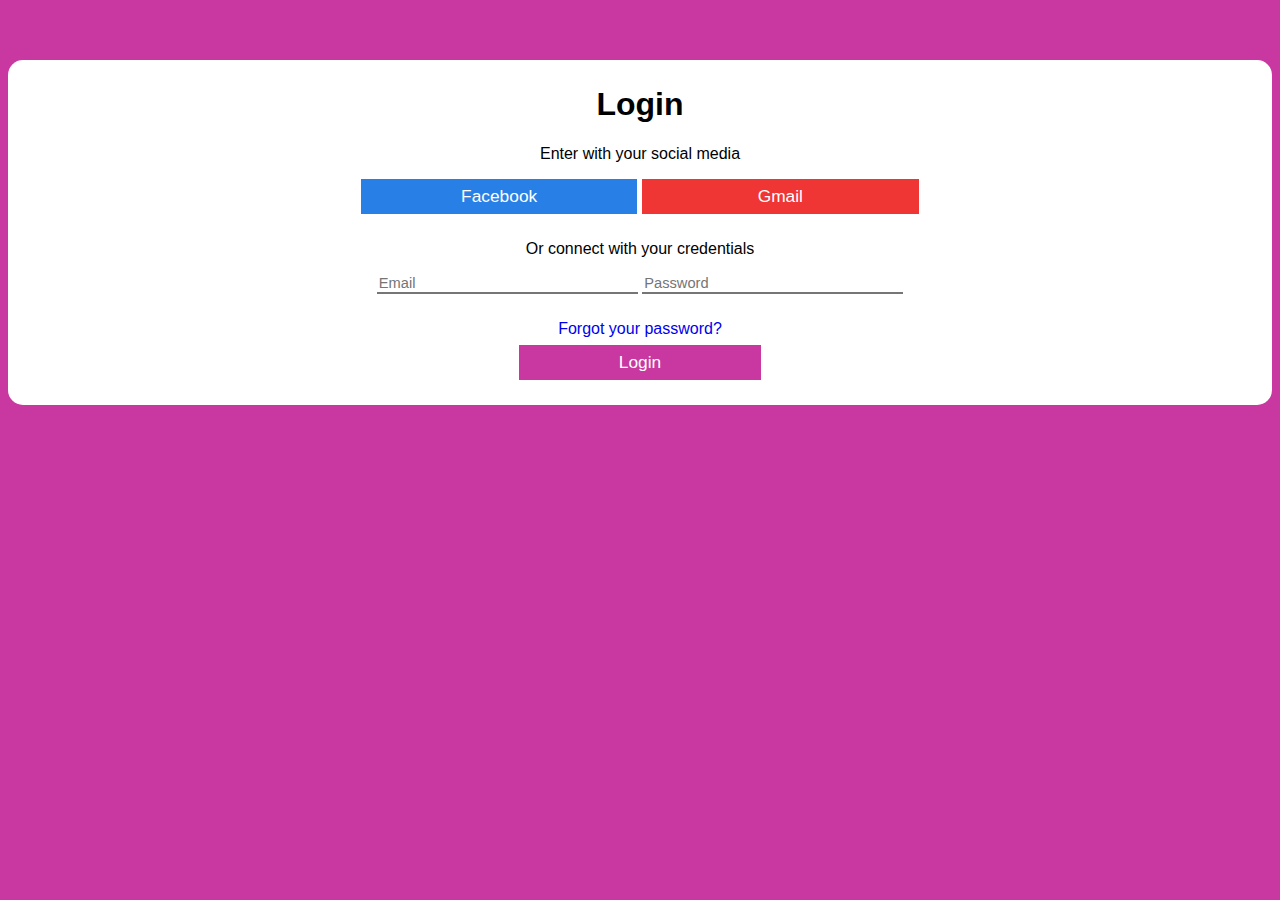
==== Pg_de_Login/index.html @ c3d858ca "Inicio" ====
<!DOCTYPE html>
<html lang="pt-br">
  <head>
    <meta http-equiv="content-type" content="text/html; charset=utf-8" />
    <link rel="stylesheet" href="estilo.css" type="text/css"/>
    <title>Área de login</title>
  </head>
  <body>
    <div id='login'>
      <h1>Login</h1>
      <p>Enter with your social media</p>
      <a href="https://www.facebook.com"><input type="button" id="facebook" value="Facebook"/></a>
      <a href="https://mail.google.com"><input type="button" id="gmail" value="Gmail"/></a>
      <p>Or connect with your credentials</p>
      <input type="email" id="email"  placeholder="Email" size="28">
      <input type="password" id="senha"  placeholder="Password" size="28" maxlength="20">
      <a href="https://www.google.com.br" id="nvsenha"><p>Forgot your password?</p></a>
     <a href="index.html"><input type="button" id="entrar" value="Login"/></a> 
    </div>
  </body>
</html>
---- Pg_de_Login/estilo.css ----
body {
  background-color: rgb(200,56,160);
  font: normal 12pt Arial;
}

div#login {
  background-color: white;
  align-items: center;
  text-align: center;
  border-radius: 15px;
  margin-top: 60px;
  padding: 5px;
}

input#facebook {
  background-color: rgb(40,127,229);
  color: white;
  font: normal 13pt Arial;
  padding: 7px 100px;
  margin-top: -10px;
  margin-bottom: 10px;
  border: none;
}

input#gmail {
  background-color: rgb(240,53,53);
  color: white;
  font: normal 13pt Arial;
  padding: 7px 116px;
  margin-bottom: -15px;
  border: none;
}

input#email {
  font: normal 11pt Arial;
  border-top: none;
  border-right: none;
  border-left: none;
  margin-left: 0px;
  padding: 4px auto;
  margin-bottom: 10px;
}

input#senha {
  font: normal 11pt Arial;
  border-top: none;
  border-right: none;
  border-left: none;
  margin-left: 0px;
  padding: 4px auto;
}

input#entrar {
  background-color: rgb(200,56,160);
  color: white;
  font: normal 13pt Arial;
  padding: 7px 100px;
  margin-top: -10px;
  margin-bottom: 20px;
  border: none;
}

a {
  text-decoration: none;
}
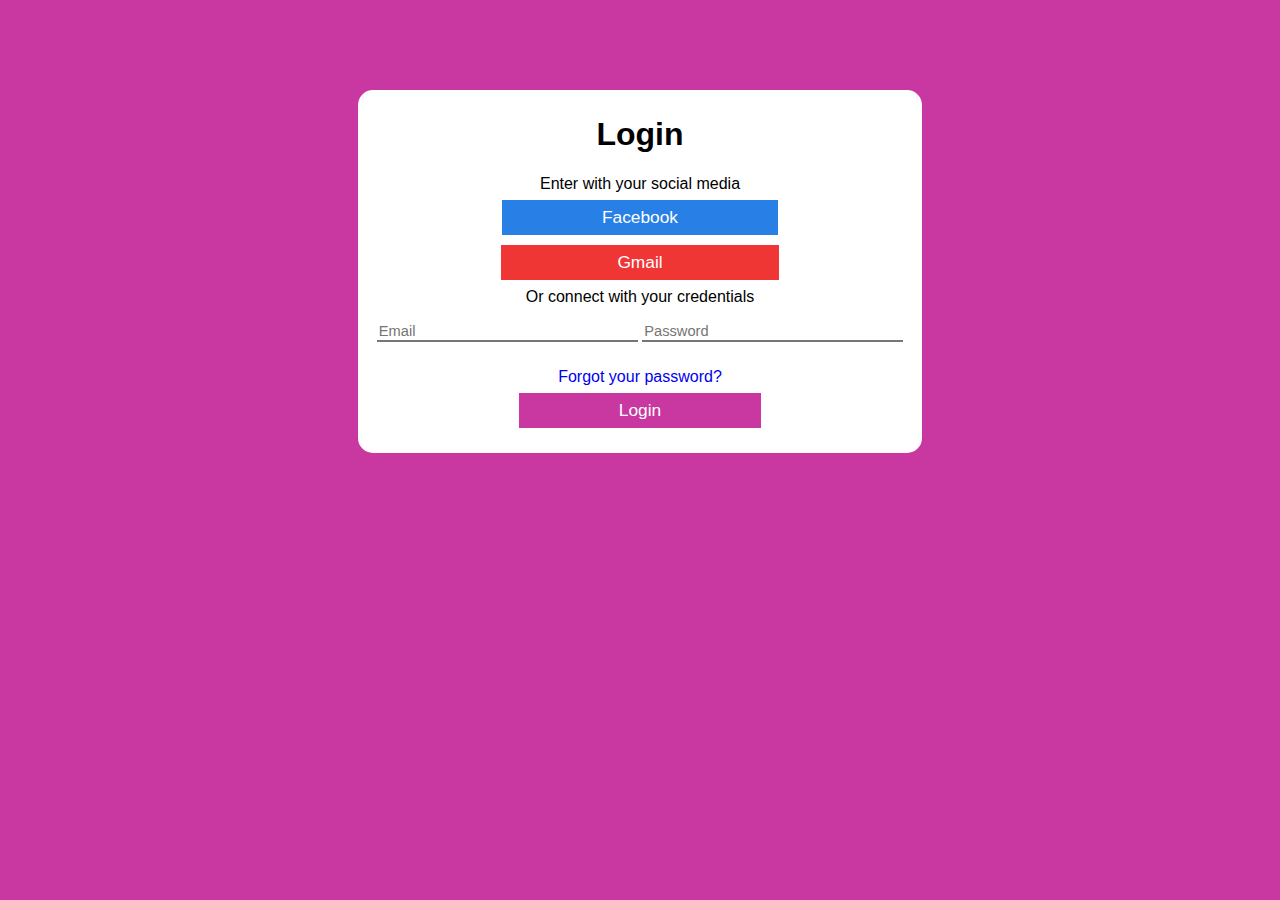
==== commit dc80ff8c: "testes responsivos" ====
--- a/Pg_de_Login/index.html
+++ b/Pg_de_Login/index.html
@@ -3,6 +3,7 @@
   <head>
     <meta http-equiv="content-type" content="text/html; charset=utf-8" />
     <link rel="stylesheet" href="estilo.css" type="text/css"/>
+    <link rel="stylesheet" href="responsivo.css">
     <title>Área de login</title>
   </head>
   <body>
--- a/Pg_de_Login/estilo.css
+++ b/Pg_de_Login/estilo.css
@@ -8,7 +8,8 @@
   align-items: center;
   text-align: center;
   border-radius: 15px;
-  margin-top: 60px;
+  margin: 90px 350px auto 350px; 
+  /*margin: 50px*/
   padding: 5px;
 }
 
@@ -16,9 +17,9 @@
   background-color: rgb(40,127,229);
   color: white;
   font: normal 13pt Arial;
-  padding: 7px 100px;
+  padding: 7px 100px; 
   margin-top: -10px;
-  margin-bottom: 10px;
+  margin-bottom: 10px; 
   border: none;
 }
 
--- a/Pg_de_Login/responsivo.css
+++ b/Pg_de_Login/responsivo.css
@@ -0,0 +1,11 @@
+@media (max-width: 900px) {
+    div#login {
+        background-color: white;
+        align-items: center;
+        text-align: center;
+        border-radius: 15px;
+        margin: 50px 90px auto 90px; 
+        padding: 5px;
+    }
+}
+
